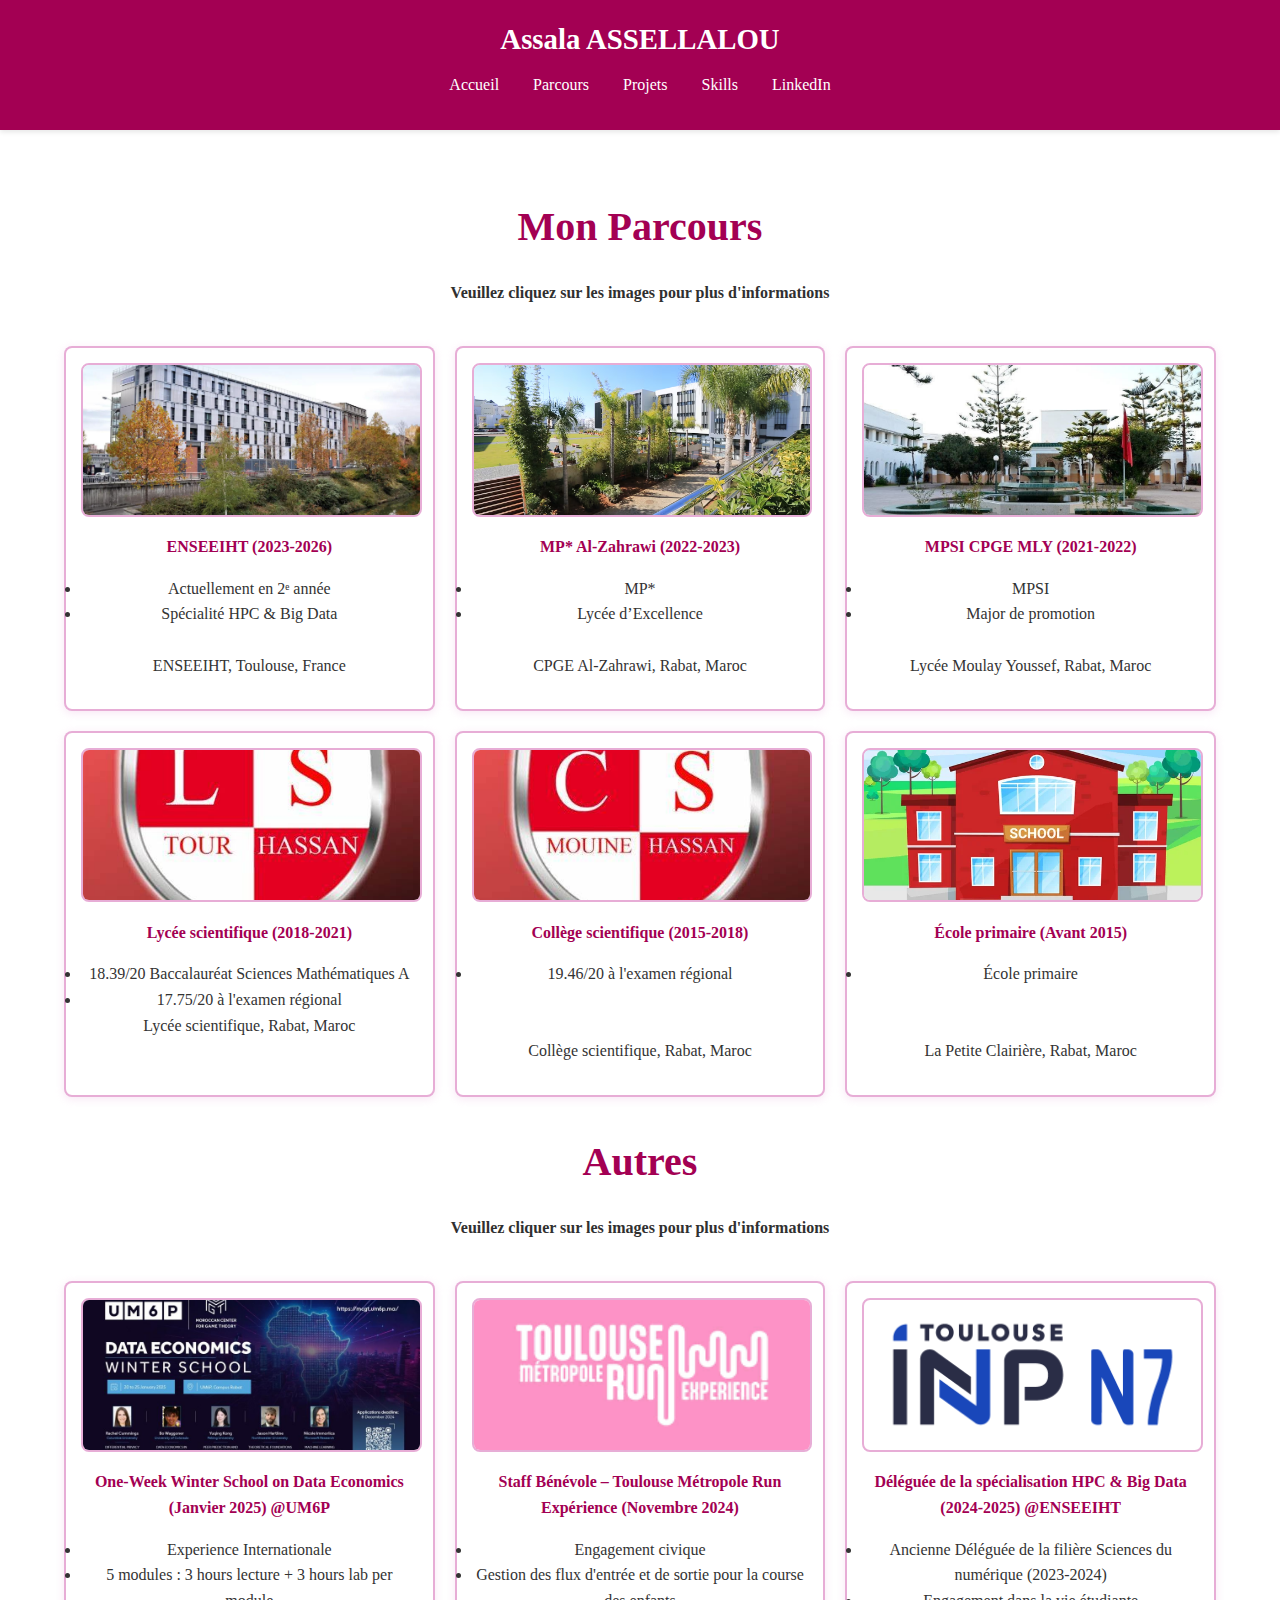
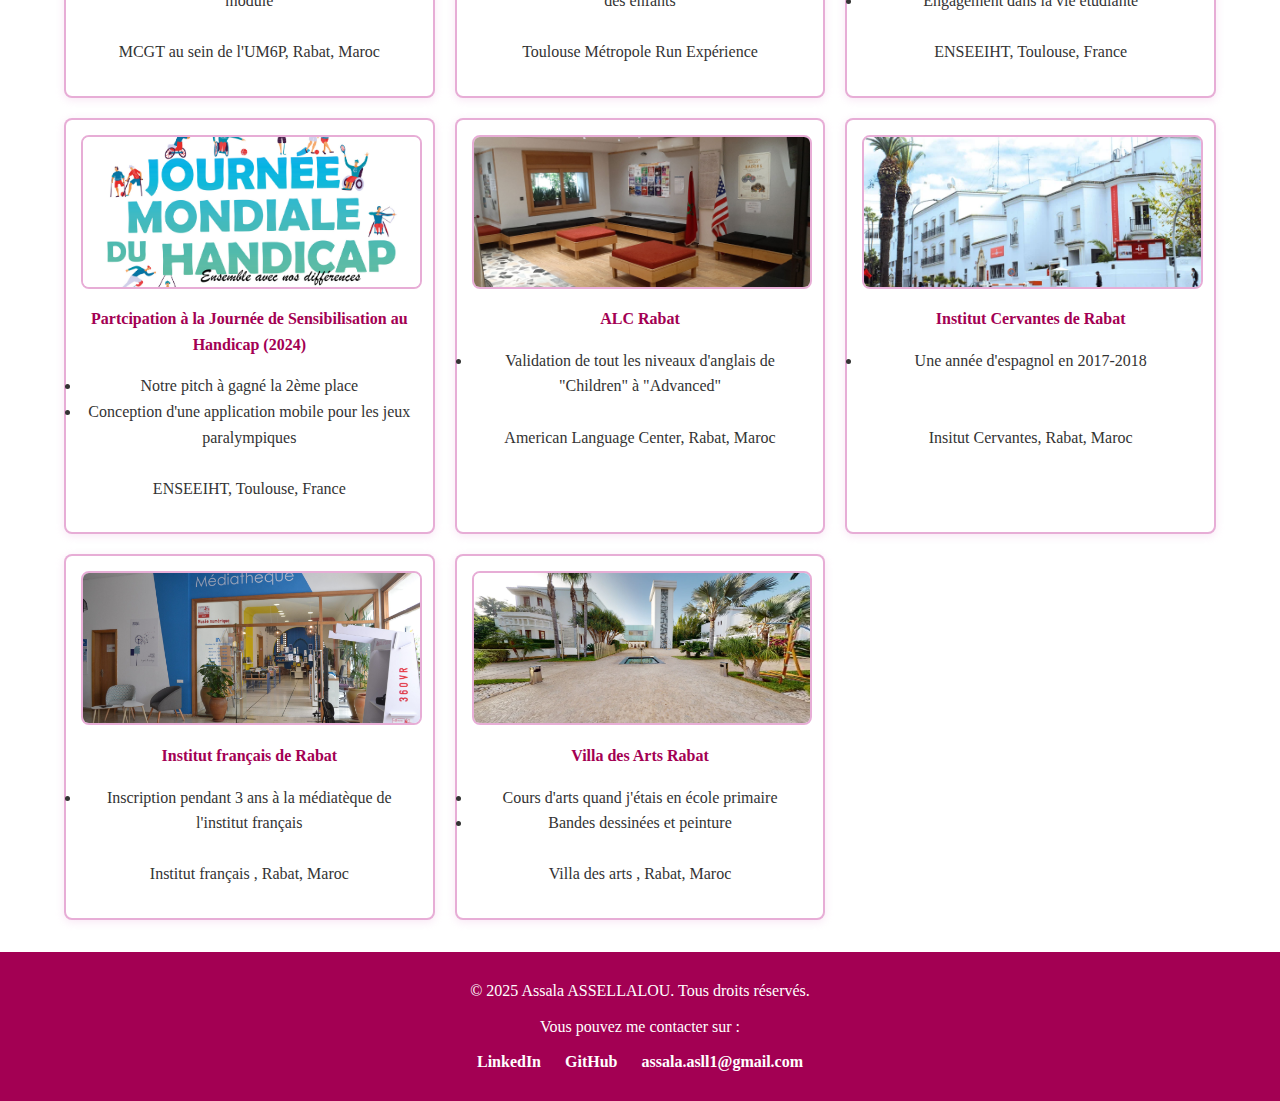
==== parcours.html @ b9bcb1be "modifications" ====
<!DOCTYPE html>
<html lang="fr">
   <head>
        <meta charset="UTF-8">
        <meta name="viewport" content="width=device-width, initial-scale=1.0">
        <link rel="stylesheet" href="style.css">
        <title>Parcours Académique - Mon e-portfolio</title>
   </head>
   <body>
        <header>
            <h3>Assala ASSELLALOU</h3>
            <nav>
                <ul>
                    <li><a href="index.html">Accueil</a></li>
                    <li><a href="parcours.html">Parcours</a></li>
                    <li><a href="projets.html">Projets</a></li>
                    <li><a href="skills.html">Skills</a></li>
                    <li><a href="https://www.linkedin.com/in/assala-assellalou/" target="_blank">LinkedIn</a></li>
                </ul>
            </nav>
        </header>

        <main>
            <section id="parcours">

                <h2>Mon Parcours </h2>
                <h4>Veuillez cliquez sur les images pour plus d'informations</h4>
                
                <div class="education">
                    <div class="grid">
                      
                        <div class="grid-item">
                           <a href="https://www.enseeiht.fr/fr/index.html"><img src="./assets/n7.jpg" alt="n7"> </a> 
                            <p><strong><span class="highlight"> ENSEEIHT (2023-2026)</span></strong>
                                <li> Actuellement en 2ᵉ année </li> 
                               <li> Spécialité HPC & Big Data </li>
                                 <br/> ENSEEIHT, Toulouse, France</p>
                        </div>
                        
                        <div class="grid-item">
                            <a href="https://www.uiass.ma/">

                            <img src="./assets/zehrawi.avif" alt="zehrawi"> </a>
                            <p><strong><span class="highlight"> MP* Al-Zahrawi (2022-2023)</span></strong>
                                <li> MP*  </li>
                                <li> Lycée d’Excellence </li>
                                <br/> CPGE Al-Zahrawi, Rabat, Maroc </p>
                        </div>
                      
                        <div class="grid-item">
                          <a href="https://fr.wikipedia.org/wiki/Lyc%C3%A9e_Moulay-Youssef" ><img src="./assets/mly.jpg" alt="mly"></a> 
                            <p><strong><span class="highlight">MPSI CPGE MLY (2021-2022)</span></strong>
                                <li> MPSI </li>
                                <li>Major de promotion </li> 
                                <br/> Lycée Moulay Youssef, Rabat, Maroc</p>
                        </div>
                   
                        <div class="grid-item">
                          <a href="https://e212076k.index-education.net/pronote/parent.html?fd=1">  <img src="./assets/lyceescient.jpg" alt="lycee"></a>
                            <p><strong><span class="highlight"> Lycée scientifique (2018-2021)</span></strong>
                                <li> 18.39/20 Baccalauréat Sciences Mathématiques A </li> 
                                <li>17.75/20 à l'examen régional</li> 
                                Lycée scientifique, Rabat, Maroc</p>
                        </div>
                    
                     <div class="grid-item">
                            <a href="https://collegescientifiquehassan.com/"><img src="./assets/collegescient.jpg" alt="college"></a>
                            <p><strong><span class="highlight">Collège scientifique (2015-2018)</span></strong>
                               <li> 19.46/20 à l'examen régional </li>
                                <br/><br/> Collège scientifique, Rabat, Maroc </p>
                        </div>
                  
                        <div class="grid-item">
                            <a href="https://leguide.ma/meilleurs-ecoles-primaires-privees-de-rabat/"><img src="./assets/primary.png" alt="primaire"></a>
                            <p><strong><span class="highlight">École primaire (Avant 2015)</span></strong>
                                <li> École primaire</li> 
                                <br/><br/> La Petite Clairière, Rabat, Maroc</p>
                        </div>
                 
                    </div>
                </div>
            </section>
            <section id="parcours">
                <h2> Autres </h2>
                <h4>Veuillez cliquer sur les images pour plus d'informations</h4>
                <div class="education">
                    <div class="grid">
                        <div class="grid-item">
                           <a href="https://mcgt.um6p.ma/en/seminars-conferences/winter-days"><img src="./assets/ws.jpg" alt="ws"></a> 
                            <p><strong><span class="highlight">One-Week Winter School on Data Economics (Janvier 2025) @UM6P</span></strong> 
                                <li>Experience Internationale</li>
                                <li> 5 modules : 3 hours lecture + 3 hours lab per module</li>
                                <br/> MCGT au sein de l'UM6P, Rabat, Maroc</p>
                        </div>
                        <div class="grid-item">
                            <a href="https://toulouserunexperience.fr/"><img src="./assets/run.png" alt="runexperience"></a>
                            <p><strong><span class="highlight">Staff Bénévole – Toulouse Métropole Run Expérience (Novembre 2024)</span></strong> 
                                <li>Engagement civique</li>
                                <li> Gestion des flux d'entrée et de sortie pour la course des enfants</li>
                                <br/> Toulouse Métropole Run Expérience</p>
                        </div>
                        <div class="grid-item">
                            <a href="https://www.ain7.com/fr/"><img src="./assets/enseeiht.png" alt="deleguee"></a>
                            <p><strong><span class="highlight">Déléguée de la spécialisation HPC & Big Data (2024-2025) @ENSEEIHT</span></strong> 
                                <li> Ancienne Déléguée de la filière Sciences du numérique (2023-2024) </li>
                                <li>Engagement dans la vie étudiante</li>
                                <br/>ENSEEIHT, Toulouse, France</p>
                        </div>
                        <div class="grid-item">
                            <a href="https://www.enseeiht.fr/fr/actualites/retour-sur-la-journee-handicap.html"><img src="../assets/handicap.jpg" alt="journeehandicap"></a>
                            <p><strong><span class="highlight">Partcipation à la Journée de Sensibilisation au Handicap (2024)</span></strong> 
                                <li> Notre pitch à gagné la 2ème place </li>
                                <li> Conception d'une application mobile pour les jeux paralympiques</li>
                                <br/>ENSEEIHT, Toulouse, France</p>
                        </div>

                        <div class="grid-item">
                            <a href="https://www.alcrabat.org/"><img src="./assets/alc.jpg" alt="alc"></a>
                            <p><strong><span class="highlight">ALC Rabat</span></strong> 
                                <li>Validation de tout les niveaux d'anglais de "Children" à "Advanced"</li>
                                <br/>American Language Center, Rabat, Maroc</p>
                        </div>
                        <div class="grid-item">
                           <a href="https://rabat.cervantes.es/fr/default.shtm"><img src="./assets/cervantes.webp" alt="cervantes"></a> 
                            <p><strong><span class="highlight">Institut Cervantes de Rabat</span></strong> 
                                <li> Une année d'espagnol en 2017-2018</li>
                                <br/>
                                <br/>Insitut Cervantes, Rabat, Maroc</p>
                        </div>
                        <div class="grid-item">
                           <a href="https://if-maroc.org/rabat/#/"><img src="./assets/institutfr.jpg" alt="institutfr"></a> 
                            <p><strong><span class="highlight">Institut français de Rabat</span></strong> 
                                <li> Inscription pendant 3 ans à la médiatèque de l'institut français</li>
                                <br/>Institut français , Rabat, Maroc</p>
                        </div>
                        <div class="grid-item">
                           <a href="https://www.villadesarts.ma/"> <img src="./assets/villadesarts.webp" alt="villadesarts"> </a>
                            <p><strong><span class="highlight"> Villa des Arts Rabat</span></strong> 
                                <li> Cours d'arts quand j'étais en école primaire</li>
                                <li> Bandes dessinées et peinture </li>
                                <br/>Villa des arts , Rabat, Maroc</p>
                        </div>

                    </div>
                </div>
            </section>
            
        </main>

        <footer>
            <p>&copy; 2025 Assala ASSELLALOU. Tous droits réservés.</p>
            <div class="social-media-links">
                <p>Vous pouvez me contacter sur :</p>
                <ul>
                    <li><a href="https://www.linkedin.com/in/assala-assellalou/" target="_blank">LinkedIn</a></li>
                    <li><a href="https://github.com/Assala-Assellalou" target="_blank">GitHub</a></li>
                    <li><a href="mailto:assala.asll1@gmail.com">assala.asll1@gmail.com</a></li>
                </ul>
            </div>
        </footer>
    </body>
</html>
---- style.css ----
/* Corps de la page */
body {
    font-family:'Times New Roman', Times, serif;
    line-height: 1.6;
    margin: 0;
    padding: 0;
    background-color: #fff;
    color: #333;
}

/* En-tête */
header {
    background-color: #A30053;
    color: #fff;
    padding: 1rem 0;
    text-align: center;
    box-shadow: 0 2px 5px rgba(0, 0, 0, 0.1);
}

header h3 {
    margin: 0;
    font-size: 1.8rem;
    font-weight: bold;
}

/* Navigation */
nav ul {
    list-style: none;
    padding: 0;
    margin-top: 10px;
}

nav ul li {
    display: inline;
    margin: 0 15px;
}

nav ul li a {
    color: #fff;
    text-decoration: none;
    font-weight: 500;
}

nav ul li a:hover {
    color: #ff00a2;
    text-decoration: underline;
}

/* Main */
main {
    max-width: 90%;
    padding: 2rem;
    margin: 0 auto;
}

/* Informations du profil */
#profile-info {
    display: flex;
    flex-direction: column;
    justify-content: flex-start;
    margin-top: 20px;
    margin-bottom: 20px; /* Réduit l'espace sous le profil */
    align-items: center;
}

/* Photo de profil */
.profile-picture img {
    width: 180px;
    height: 180px;
    border-radius: 50%;
    margin-right: 20px;
    border: 4px solid #A30053;
    object-fit: cover;
}

.profile-name {
    flex: 1;
}

.profile-name h2 {
    margin: 0;
    font-size: 2rem;
    color: #A30053;
}

.profile-name p {
    margin: 5px 0;
    font-size: 1.2rem;
}

/* Bio  */
.bio {
    background-color: #f9f9f9;
    border-radius: 8px;
    border: 2px solid #c4359967;
    padding: 15px;
    margin-right: 10px;
    margin-left: 20px;
    margin-top: 20px;
    margin-bottom: 30px; 
    transition: all 0.3s ease-in-out;
}

.bio:hover {
    box-shadow: 0 4px 10px rgba(0, 0, 0, 0.2);
}

.bio h3 {
    color: #1800a3;
    font-size: 1.8rem;
    margin-bottom: 10px;
}

.bio ul {
    padding-left: 20px;
    font-size: 1.1rem;
}

.bio li {
    margin-bottom: 10px;
}

.bio li:hover {
    color: #A30053;
    font-weight: bold;
    cursor: pointer;
}


/* Style du pied de page */
footer {
    background-color: #A30053;
    color: #fff;
    padding: 1rem;
    text-align: center;
}

footer p {
    margin: 10px 0;
    font-size: 1rem;
}

footer ul {
    list-style: none;
    padding: 0;
    margin: 10px 0;
}

footer ul li {
    display: inline;
    margin: 0 10px;
}

footer ul li a {
    color: #fff;
    text-decoration: none;
    font-weight: bold;
}

footer ul li a:hover {
    color: #ff00a2;
}

/* Effets de survol pour les sections */
section {
    transition: all 0.3s ease-in-out;
}

section:hover {
    transform: translateY(-5px);
}







.skills-grid {
    display: grid;
    grid-template-columns: repeat(3, 1fr); 
    gap: 20px;
    margin-top: 20px;
}

@media (max-width: 900px) {
    .skills-grid {
        grid-template-columns: repeat(2, 1fr); 
    }
}

@media (max-width: 600px) {
    .skills-grid {
        grid-template-columns: repeat(1, 1fr); 
    }
}



.skill-box {
    background-color: #fff;
    border: 2px solid #c4359967;
    border-radius: 10px;
    padding: 20px;
    box-shadow: 0 4px 10px rgba(0, 0, 0, 0.1);
    transition: transform 0.3s ease-in-out, box-shadow 0.3s ease-in-out;
}


.skill-box:hover {
    transform: translateY(-5px);
    box-shadow: 0 6px 15px rgba(0, 0, 0, 0.2);
}


.skill-box h4 {
    color: #A30053;
    font-size: 1.5rem;
    margin-bottom: 10px;
    text-align: center;
}


.skill-box ul {
    list-style: none;
    padding: 0;
}

.skill-box li {
    font-size: 1rem;
    margin-bottom: 8px;
    padding: 5px;
    border-bottom: 1px solid rgba(0, 0, 0, 0.1);
}


.skill-box li:last-child {
    border-bottom: none;
}


@media (max-width: 768px) {
    .skills-grid {
        grid-template-columns: repeat(auto-fit, minmax(250px, 1fr));
    }
}


/* "Parcours" */
#parcours {
    text-align: center;
    margin-top: 30px;
}

#parcours h2 {
    font-size: 2.5rem;
    color: #A30053;
    margin-bottom: 20px;
}
#parcours h4 {
    font-size: 1rem;
    color: #303030;
    margin-bottom: 40px;
}

.education {
    max-width: 1200px;
    margin: 0 auto;
}

.grid {
    display: grid;
    grid-template-columns: repeat(3, 1fr);
    gap: 20px;
}

.grid-item {
    background-color: #fff;
    border-radius: 8px;
    border: 2px solid #c4359967;
    box-shadow: 0 2px 8px rgba(235, 177, 222, 0.324);
    padding: 15px;
    text-align: center;
    transition: transform 0.3s ease, box-shadow 0.3s ease;
    cursor: pointer;
}
.grid-item img {
   
    width: 100%;
    height: 150px;
    object-fit: cover; 
    border-radius: 8px;
    border: 2px solid #c4359967;
    
}
.grid-item img:hover {
    
    filter: brightness(90%); 
    cursor: pointer; 
}


.grid-item:hover {
    transform: translateY(-5px) scale(1.05); 
    box-shadow: 0 4px 12px rgba(121, 121, 121, 0.5); 
}

.grid-item:hover p {
    color: #A30053; 
    font-weight: bold;
}


.grid-item p {
    font-size: 1rem;
    margin-top: 10px;
}

.highlight {
    color: #A30053;
    font-weight: bold;
}
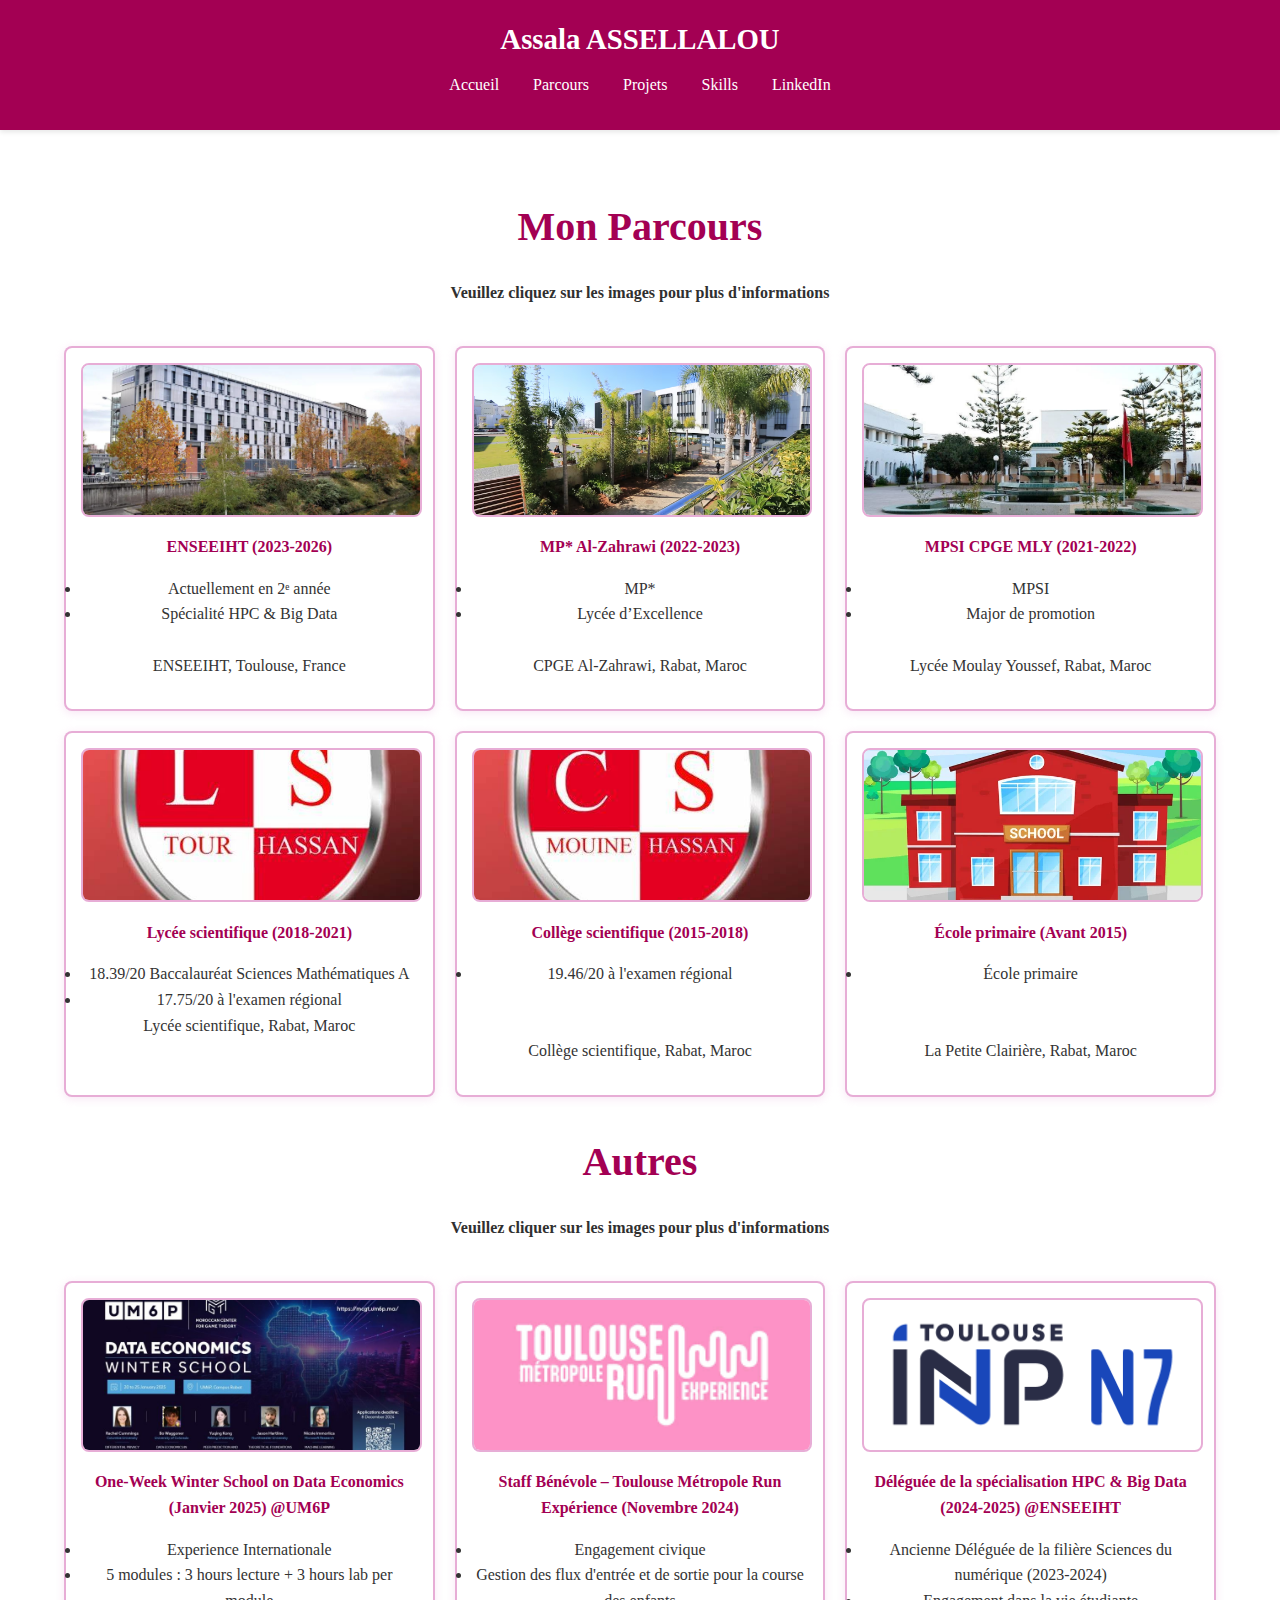
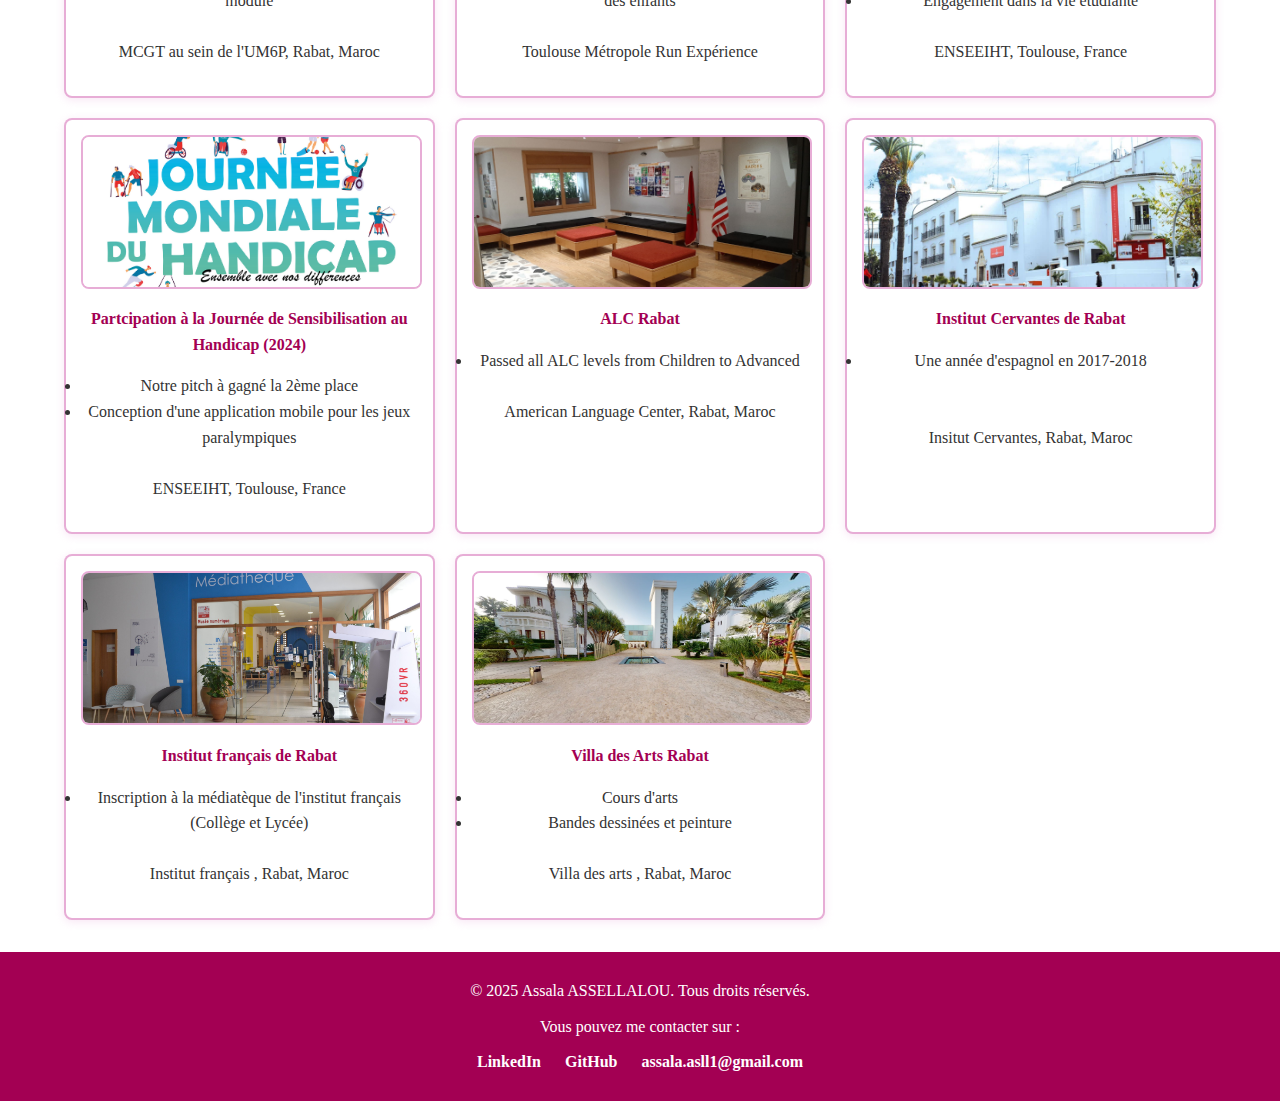
==== commit c5de3b6a: "modifications" ====
--- a/parcours.html
+++ b/parcours.html
@@ -107,7 +107,7 @@
                                 <br/>ENSEEIHT, Toulouse, France</p>
                         </div>
                         <div class="grid-item">
-                            <a href="https://www.enseeiht.fr/fr/actualites/retour-sur-la-journee-handicap.html"><img src="../assets/handicap.jpg" alt="journeehandicap"></a>
+                            <a href="https://www.enseeiht.fr/fr/actualites/retour-sur-la-journee-handicap.html"><img src="./assets/handicap.jpg" alt="journeehandicap"></a>
                             <p><strong><span class="highlight">Partcipation à la Journée de Sensibilisation au Handicap (2024)</span></strong> 
                                 <li> Notre pitch à gagné la 2ème place </li>
                                 <li> Conception d'une application mobile pour les jeux paralympiques</li>
@@ -117,7 +117,7 @@
                         <div class="grid-item">
                             <a href="https://www.alcrabat.org/"><img src="./assets/alc.jpg" alt="alc"></a>
                             <p><strong><span class="highlight">ALC Rabat</span></strong> 
-                                <li>Validation de tout les niveaux d'anglais de "Children" à "Advanced"</li>
+                                <li> Passed all ALC levels from Children to Advanced</li>
                                 <br/>American Language Center, Rabat, Maroc</p>
                         </div>
                         <div class="grid-item">
@@ -130,13 +130,13 @@
                         <div class="grid-item">
                            <a href="https://if-maroc.org/rabat/#/"><img src="./assets/institutfr.jpg" alt="institutfr"></a> 
                             <p><strong><span class="highlight">Institut français de Rabat</span></strong> 
-                                <li> Inscription pendant 3 ans à la médiatèque de l'institut français</li>
+                                <li> Inscription à la médiatèque de l'institut français (Collège et Lycée)</li>
                                 <br/>Institut français , Rabat, Maroc</p>
                         </div>
                         <div class="grid-item">
                            <a href="https://www.villadesarts.ma/"> <img src="./assets/villadesarts.webp" alt="villadesarts"> </a>
                             <p><strong><span class="highlight"> Villa des Arts Rabat</span></strong> 
-                                <li> Cours d'arts quand j'étais en école primaire</li>
+                                <li> Cours d'arts  </li>
                                 <li> Bandes dessinées et peinture </li>
                                 <br/>Villa des arts , Rabat, Maroc</p>
                         </div>
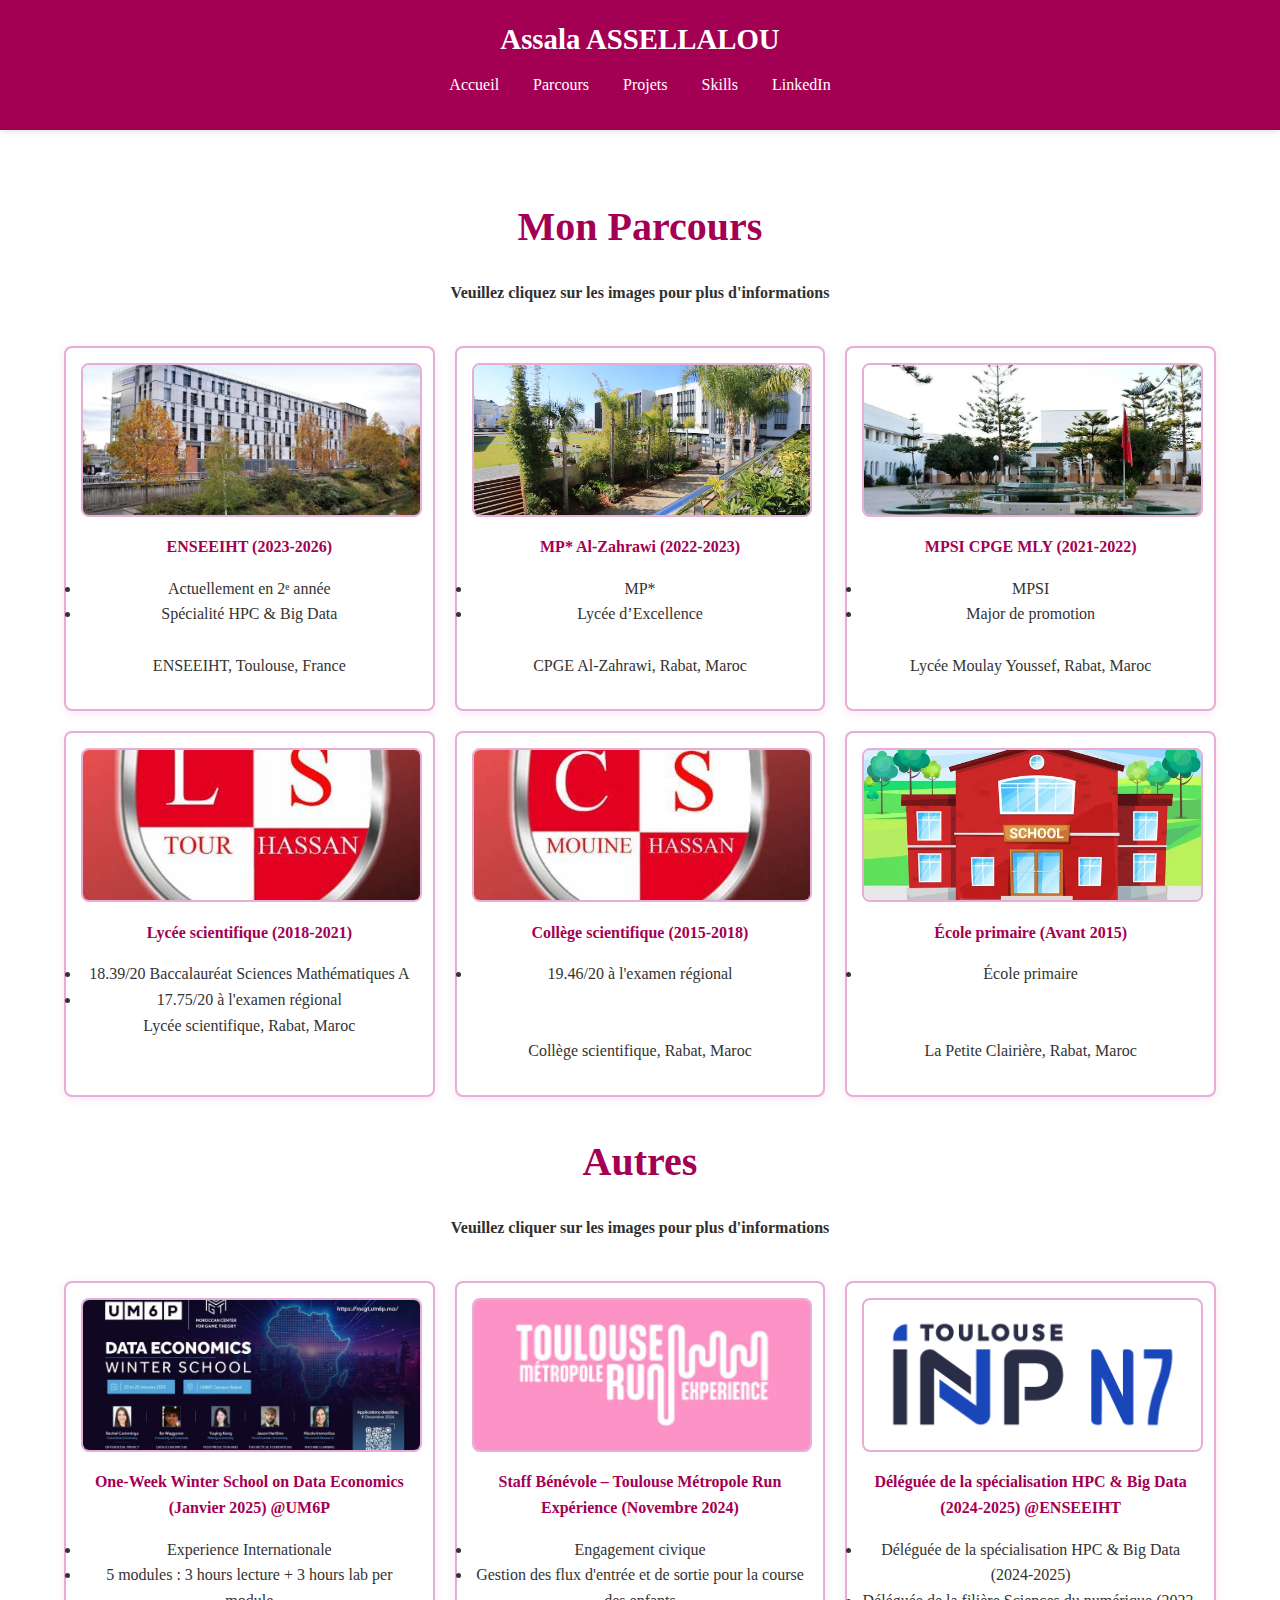
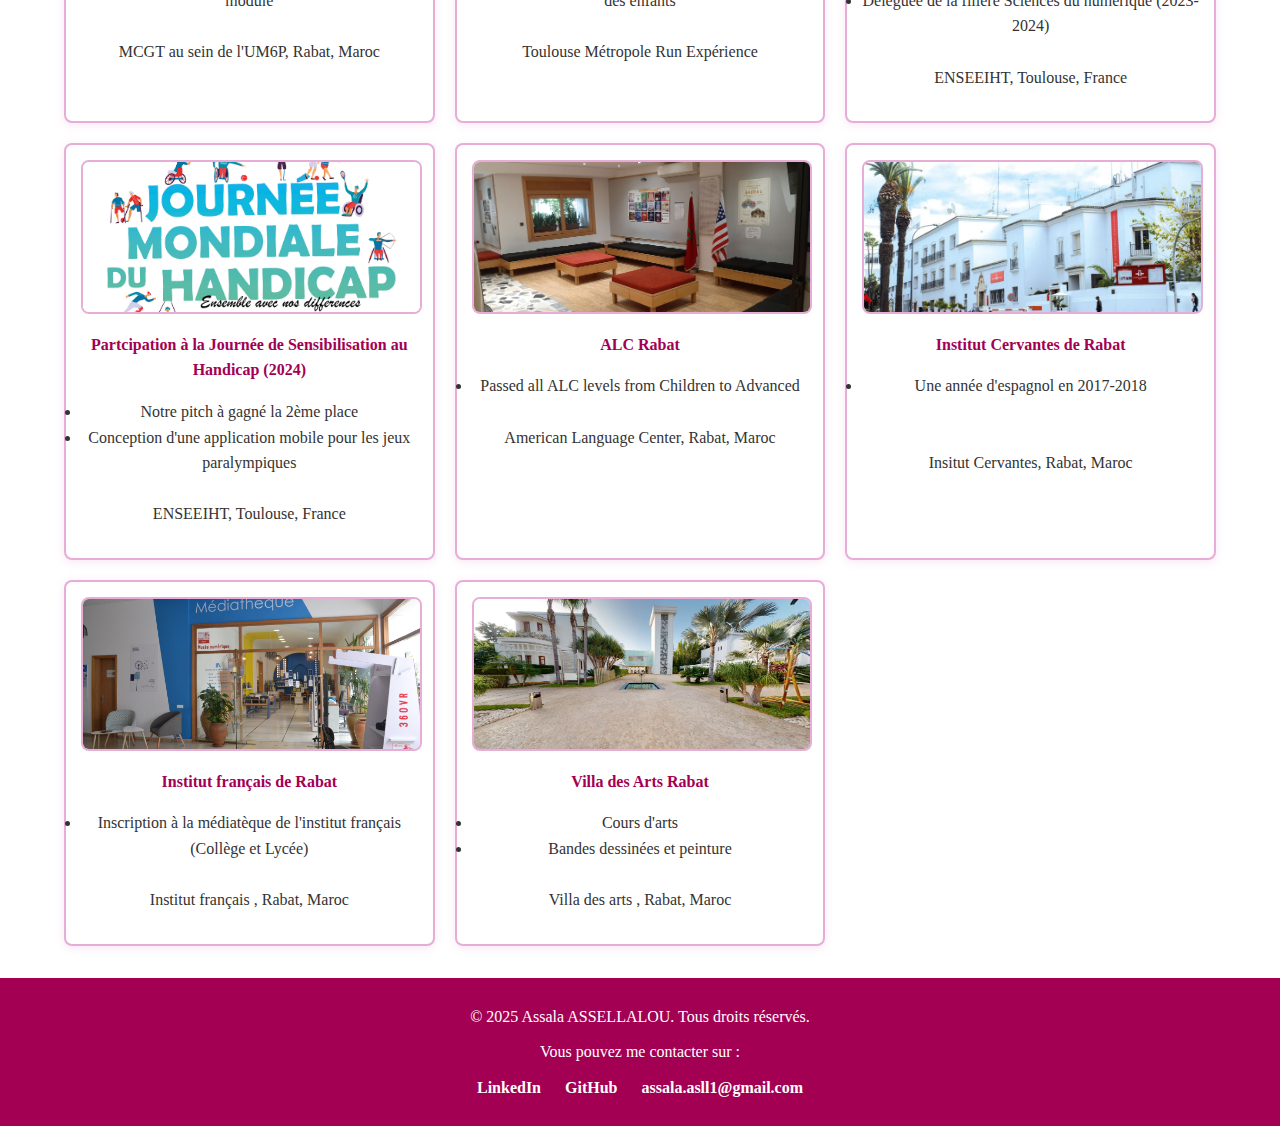
==== commit dca5bab8: "modifications" ====
--- a/parcours.html
+++ b/parcours.html
@@ -102,8 +102,8 @@
                         <div class="grid-item">
                             <a href="https://www.ain7.com/fr/"><img src="./assets/enseeiht.png" alt="deleguee"></a>
                             <p><strong><span class="highlight">Déléguée de la spécialisation HPC & Big Data (2024-2025) @ENSEEIHT</span></strong> 
-                                <li> Ancienne Déléguée de la filière Sciences du numérique (2023-2024) </li>
-                                <li>Engagement dans la vie étudiante</li>
+                                <li> Déléguée de la spécialisation HPC & Big Data  (2024-2025) </li>
+                                <li>Déléguée de la filière Sciences du numérique (2023-2024)</li>
                                 <br/>ENSEEIHT, Toulouse, France</p>
                         </div>
                         <div class="grid-item">
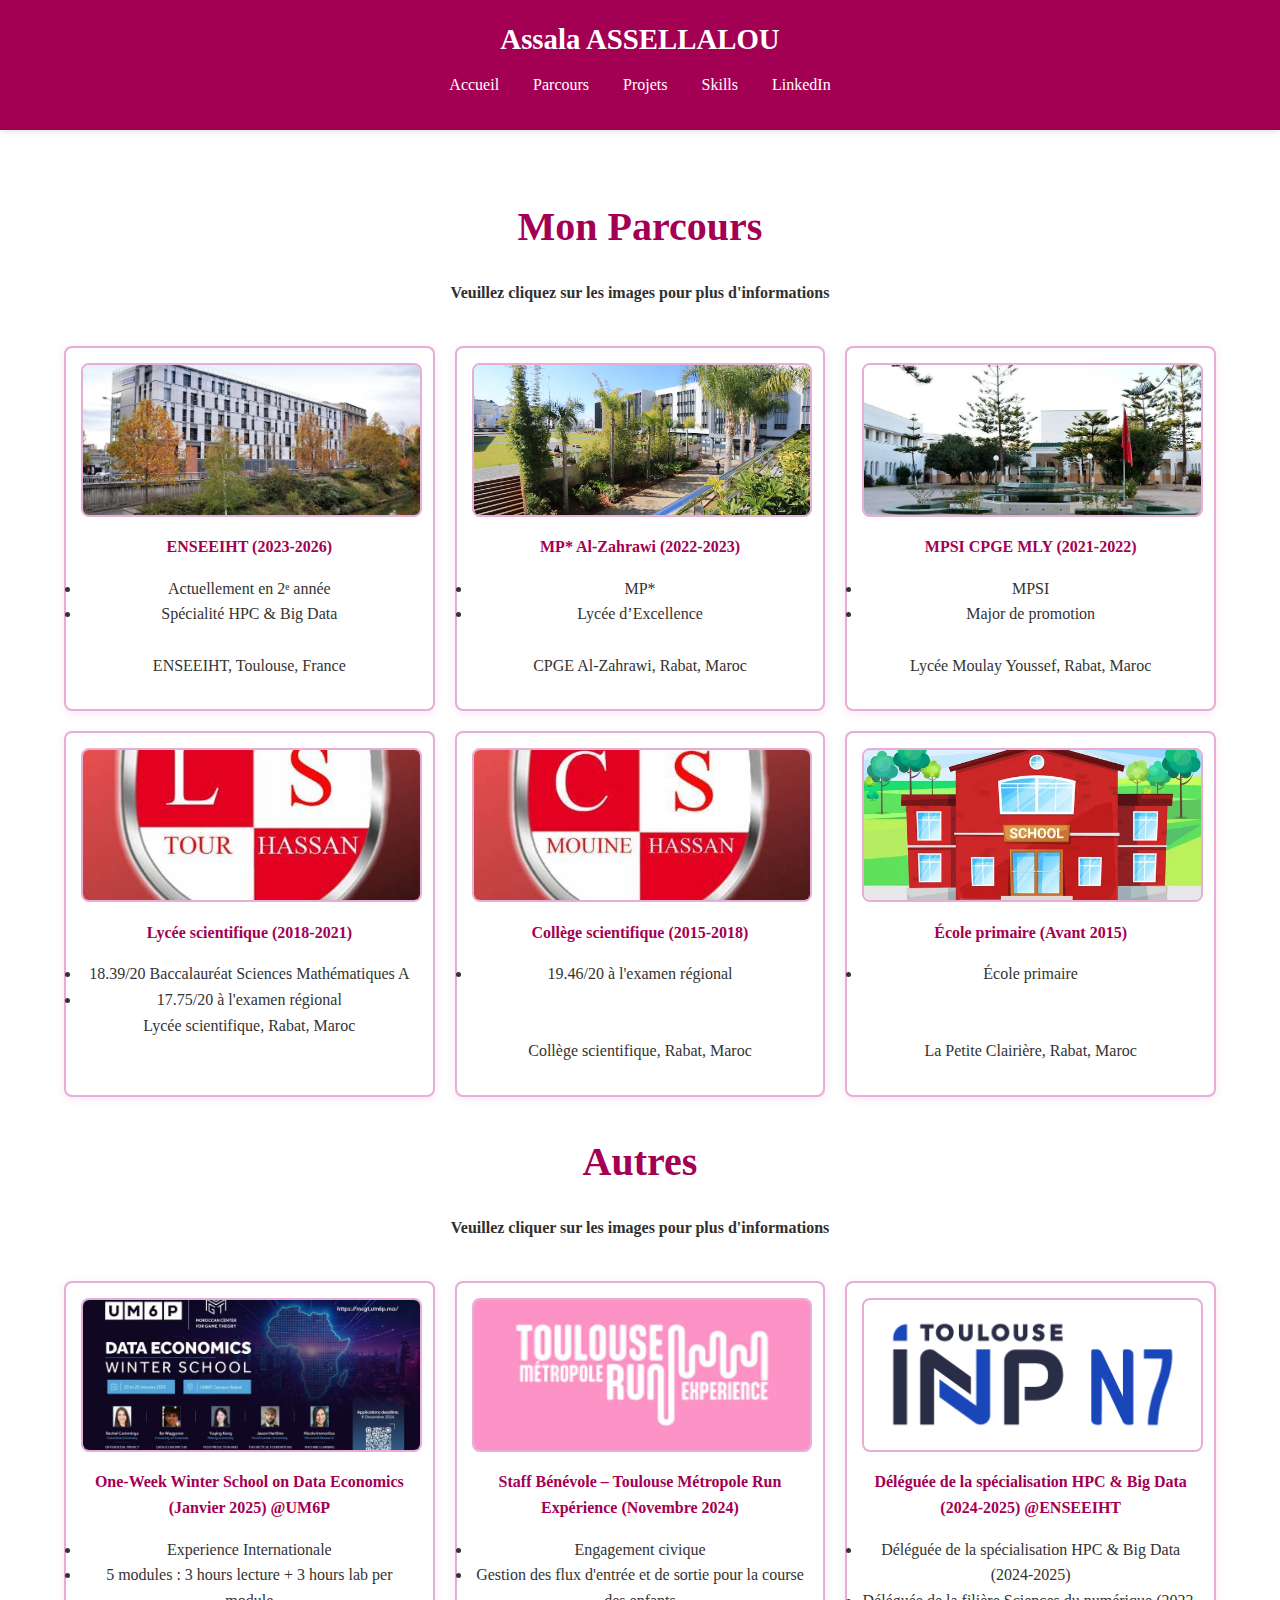
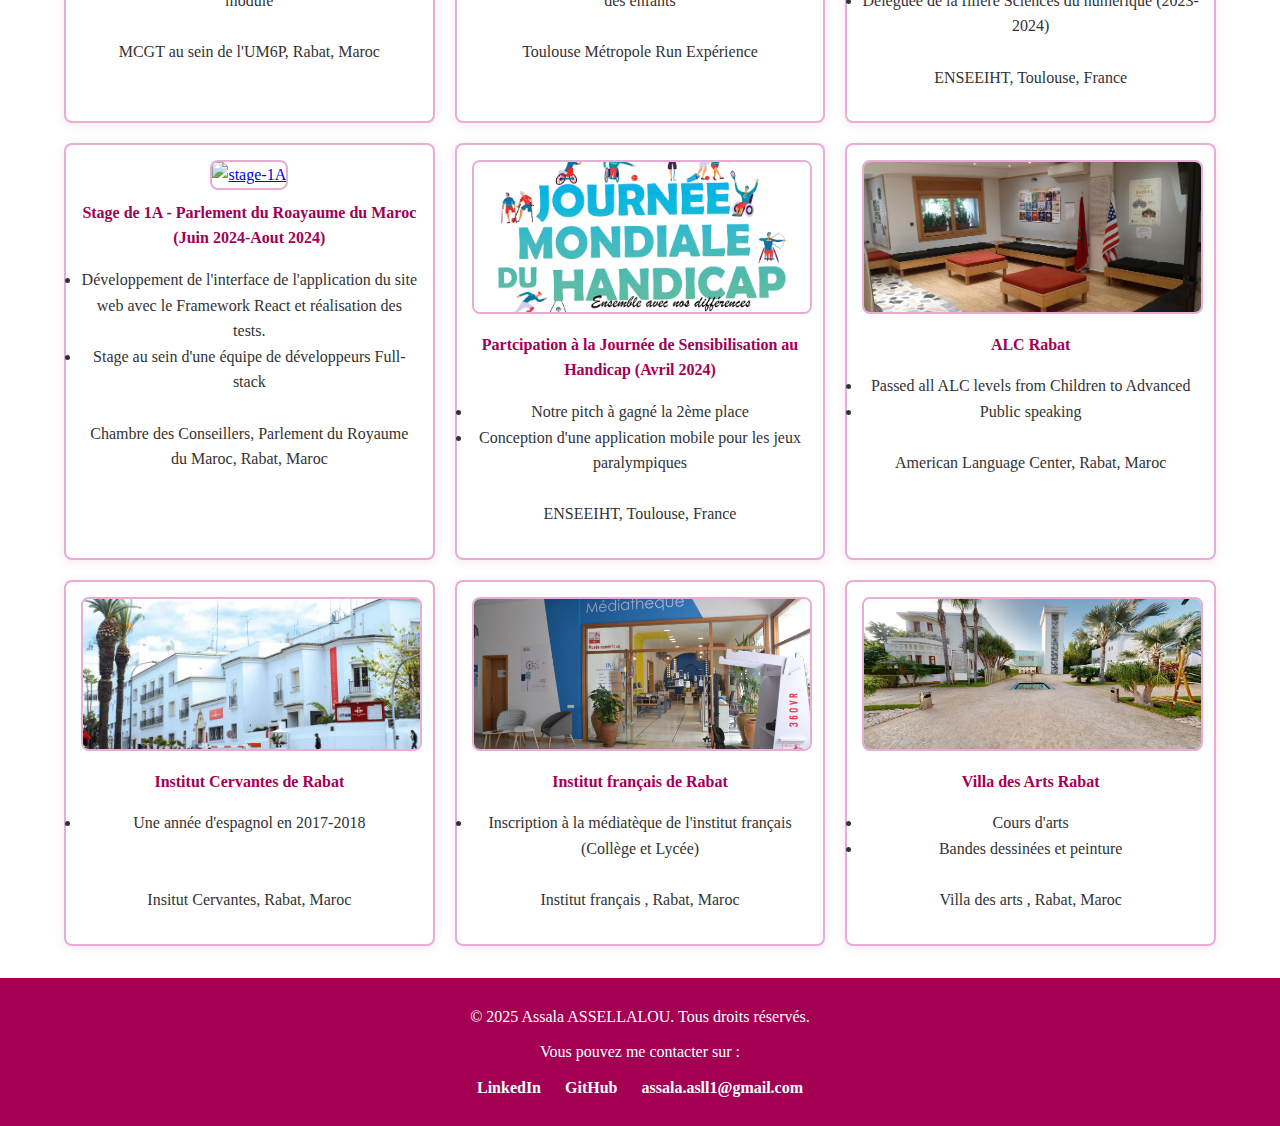
==== commit 7ec4b4fc: "modifications" ====
--- a/parcours.html
+++ b/parcours.html
@@ -106,9 +106,19 @@
                                 <li>Déléguée de la filière Sciences du numérique (2023-2024)</li>
                                 <br/>ENSEEIHT, Toulouse, France</p>
                         </div>
+
+                        <div class="grid-item">
+                            <a href="https://www.chambredesrepresentants.ma/fr"><img src="./assets/stage-1A.png" alt="stage-1A"></a>
+                            <p><strong><span class="highlight"> Stage de 1A - Parlement du Roayaume du Maroc (Juin 2024-Aout 2024)</span></strong> 
+                                <li>  Développement de l'interface de l'application du site web avec le Framework React et réalisation des tests. </li>
+                                <li> Stage au sein d'une équipe de développeurs Full-stack</li>
+                                <br/> Chambre des Conseillers, Parlement du Royaume du Maroc, Rabat, Maroc</p>
+                        </div>
+
+
                         <div class="grid-item">
                             <a href="https://www.enseeiht.fr/fr/actualites/retour-sur-la-journee-handicap.html"><img src="./assets/handicap.jpg" alt="journeehandicap"></a>
-                            <p><strong><span class="highlight">Partcipation à la Journée de Sensibilisation au Handicap (2024)</span></strong> 
+                            <p><strong><span class="highlight">Partcipation à la Journée de Sensibilisation au Handicap (Avril 2024)</span></strong> 
                                 <li> Notre pitch à gagné la 2ème place </li>
                                 <li> Conception d'une application mobile pour les jeux paralympiques</li>
                                 <br/>ENSEEIHT, Toulouse, France</p>
@@ -118,6 +128,7 @@
                             <a href="https://www.alcrabat.org/"><img src="./assets/alc.jpg" alt="alc"></a>
                             <p><strong><span class="highlight">ALC Rabat</span></strong> 
                                 <li> Passed all ALC levels from Children to Advanced</li>
+                                <li>Public speaking</li>
                                 <br/>American Language Center, Rabat, Maroc</p>
                         </div>
                         <div class="grid-item">
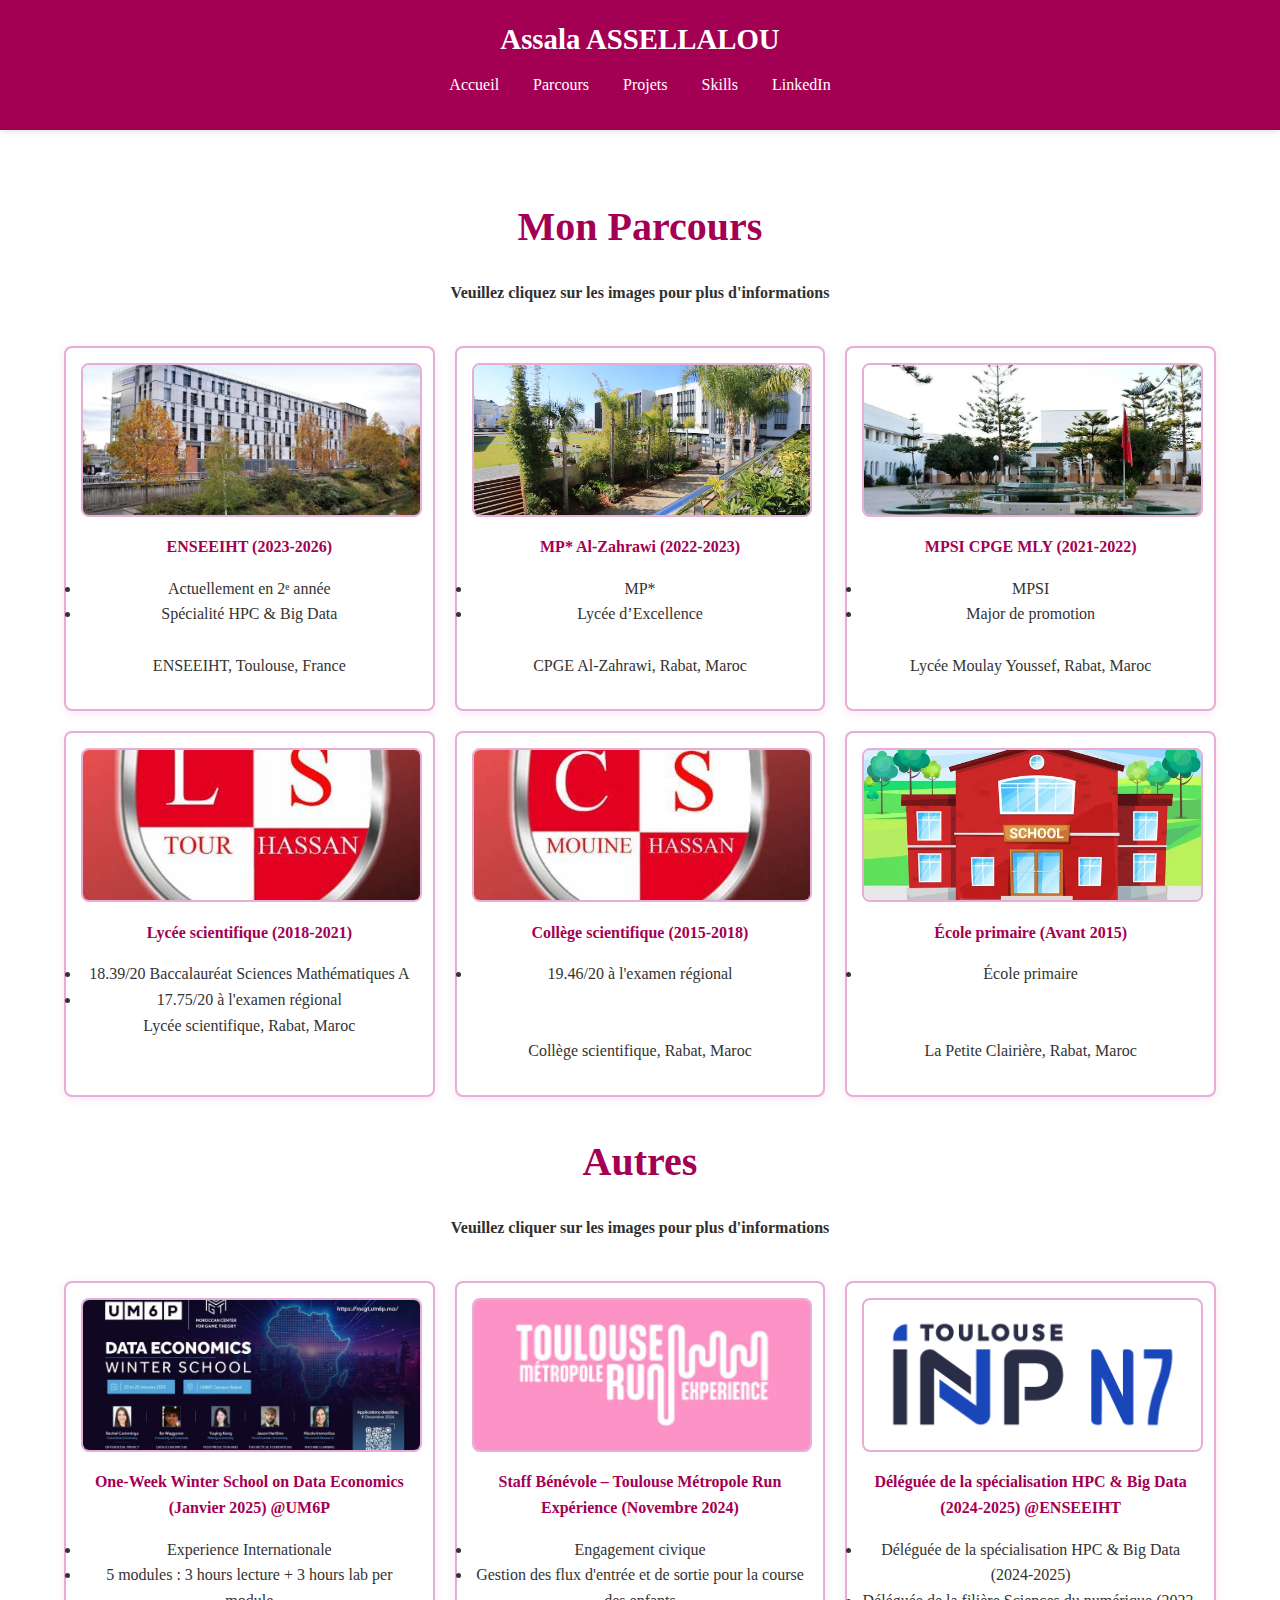
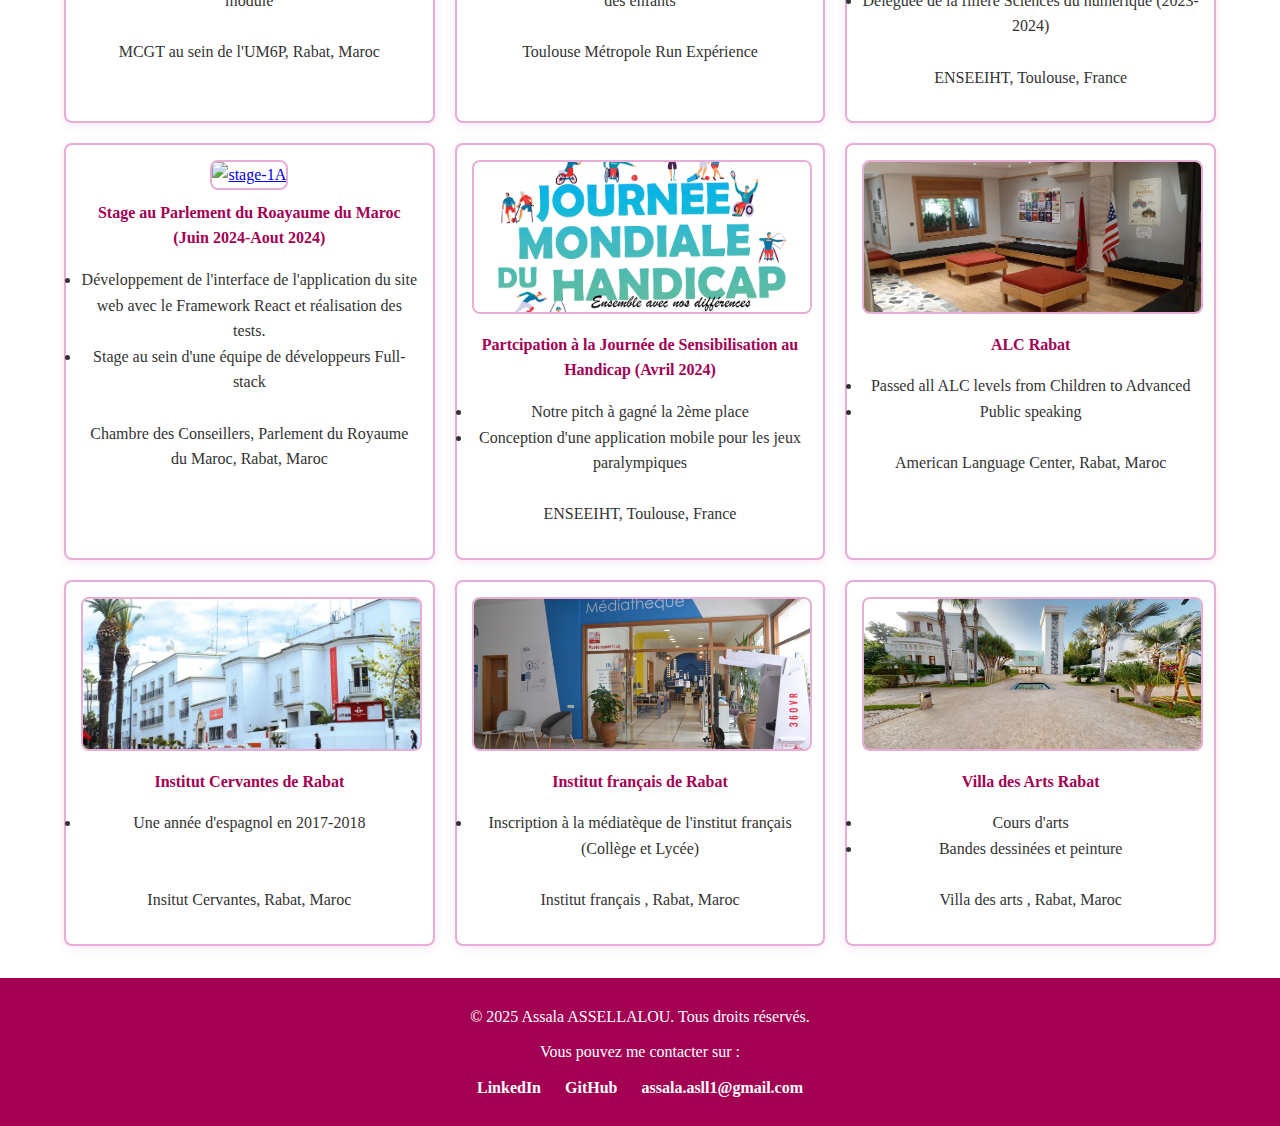
==== commit 5786eff0: "modifications" ====
--- a/parcours.html
+++ b/parcours.html
@@ -109,7 +109,7 @@
 
                         <div class="grid-item">
                             <a href="https://www.chambredesrepresentants.ma/fr"><img src="./assets/stage-1A.png" alt="stage-1A"></a>
-                            <p><strong><span class="highlight"> Stage de 1A - Parlement du Roayaume du Maroc (Juin 2024-Aout 2024)</span></strong> 
+                            <p><strong><span class="highlight"> Stage au Parlement du Roayaume du Maroc (Juin 2024-Aout 2024)</span></strong> 
                                 <li>  Développement de l'interface de l'application du site web avec le Framework React et réalisation des tests. </li>
                                 <li> Stage au sein d'une équipe de développeurs Full-stack</li>
                                 <br/> Chambre des Conseillers, Parlement du Royaume du Maroc, Rabat, Maroc</p>
